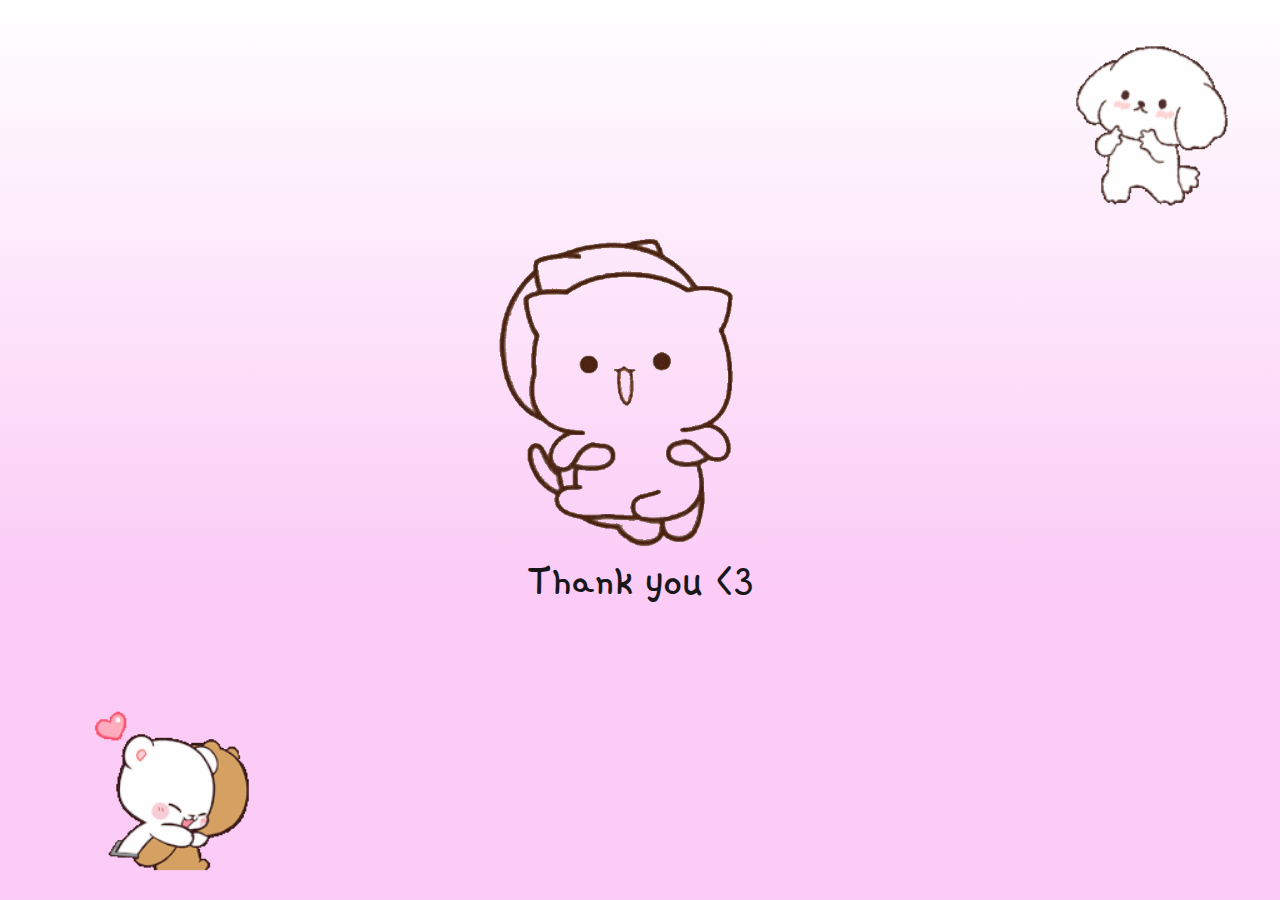
==== yay.html @ efdf66db "Add files via upload" ====
<!doctype html>
<html lang="en" data-theme="light">

<head>
    <meta charset="UTF-8" />
 <link rel="icon" type="image/svg+xml" href="./heart.png" />     
 <meta name="viewport" content="width=device-width, initial-scale=1.0" />
    <title>Yayyy</title>

  <link rel="stylesheet" href="./assets/style-Cu2KKoEu.css">
</head>

<body>
    <div class="flex flex-col h-[90%] justify-center items-center">

        <div class="flex justify-center items-center">
            <img id="gifImage" class="w-[350px]" src="yay.gif" alt="yay">
        </div>
        <div class="flex justify-center items-center mt-0 text-5xl">
            <p id="valentineText">Thank you &lt;3</p>
        </div>
        <div class="absolute bottom-5 left-5">
            <img src="hug.gif" class="w-[250px]">
        </div>
        <div class="absolute top-5 right-5">
            <img src="pup.gif" class="w-[250px]">
        </div>


</body>

</html>
---- assets/style-Cu2KKoEu.css ----
@import"https://fonts.googleapis.com/css2?family=Gamja+Flower&display=swap";/*! tailwindcss v4.0.6 | MIT License | https://tailwindcss.com */@layer theme{:root,:host{--font-sans:ui-sans-serif,system-ui,sans-serif,"Apple Color Emoji","Segoe UI Emoji","Segoe UI Symbol","Noto Color Emoji";--font-serif:ui-serif,Georgia,Cambria,"Times New Roman",Times,serif;--font-mono:ui-monospace,SFMono-Regular,Menlo,Monaco,Consolas,"Liberation Mono","Courier New",monospace;--color-red-50:oklch(.971 .013 17.38);--color-red-100:oklch(.936 .032 17.717);--color-red-200:oklch(.885 .062 18.334);--color-red-300:oklch(.808 .114 19.571);--color-red-400:oklch(.704 .191 22.216);--color-red-500:oklch(.637 .237 25.331);--color-red-600:oklch(.577 .245 27.325);--color-red-700:oklch(.505 .213 27.518);--color-red-800:oklch(.444 .177 26.899);--color-red-900:oklch(.396 .141 25.723);--color-red-950:oklch(.258 .092 26.042);--color-orange-50:oklch(.98 .016 73.684);--color-orange-100:oklch(.954 .038 75.164);--color-orange-200:oklch(.901 .076 70.697);--color-orange-300:oklch(.837 .128 66.29);--color-orange-400:oklch(.75 .183 55.934);--color-orange-500:oklch(.705 .213 47.604);--color-orange-600:oklch(.646 .222 41.116);--color-orange-700:oklch(.553 .195 38.402);--color-orange-800:oklch(.47 .157 37.304);--color-orange-900:oklch(.408 .123 38.172);--color-orange-950:oklch(.266 .079 36.259);--color-amber-50:oklch(.987 .022 95.277);--color-amber-100:oklch(.962 .059 95.617);--color-amber-200:oklch(.924 .12 95.746);--color-amber-300:oklch(.879 .169 91.605);--color-amber-400:oklch(.828 .189 84.429);--color-amber-500:oklch(.769 .188 70.08);--color-amber-600:oklch(.666 .179 58.318);--color-amber-700:oklch(.555 .163 48.998);--color-amber-800:oklch(.473 .137 46.201);--color-amber-900:oklch(.414 .112 45.904);--color-amber-950:oklch(.279 .077 45.635);--color-yellow-50:oklch(.987 .026 102.212);--color-yellow-100:oklch(.973 .071 103.193);--color-yellow-200:oklch(.945 .129 101.54);--color-yellow-300:oklch(.905 .182 98.111);--color-yellow-400:oklch(.852 .199 91.936);--color-yellow-500:oklch(.795 .184 86.047);--color-yellow-600:oklch(.681 .162 75.834);--color-yellow-700:oklch(.554 .135 66.442);--color-yellow-800:oklch(.476 .114 61.907);--color-yellow-900:oklch(.421 .095 57.708);--color-yellow-950:oklch(.286 .066 53.813);--color-lime-50:oklch(.986 .031 120.757);--color-lime-100:oklch(.967 .067 122.328);--color-lime-200:oklch(.938 .127 124.321);--color-lime-300:oklch(.897 .196 126.665);--color-lime-400:oklch(.841 .238 128.85);--color-lime-500:oklch(.768 .233 130.85);--color-lime-600:oklch(.648 .2 131.684);--color-lime-700:oklch(.532 .157 131.589);--color-lime-800:oklch(.453 .124 130.933);--color-lime-900:oklch(.405 .101 131.063);--color-lime-950:oklch(.274 .072 132.109);--color-green-50:oklch(.982 .018 155.826);--color-green-100:oklch(.962 .044 156.743);--color-green-200:oklch(.925 .084 155.995);--color-green-300:oklch(.871 .15 154.449);--color-green-400:oklch(.792 .209 151.711);--color-green-500:oklch(.723 .219 149.579);--color-green-600:oklch(.627 .194 149.214);--color-green-700:oklch(.527 .154 150.069);--color-green-800:oklch(.448 .119 151.328);--color-green-900:oklch(.393 .095 152.535);--color-green-950:oklch(.266 .065 152.934);--color-emerald-50:oklch(.979 .021 166.113);--color-emerald-100:oklch(.95 .052 163.051);--color-emerald-200:oklch(.905 .093 164.15);--color-emerald-300:oklch(.845 .143 164.978);--color-emerald-400:oklch(.765 .177 163.223);--color-emerald-500:oklch(.696 .17 162.48);--color-emerald-600:oklch(.596 .145 163.225);--color-emerald-700:oklch(.508 .118 165.612);--color-emerald-800:oklch(.432 .095 166.913);--color-emerald-900:oklch(.378 .077 168.94);--color-emerald-950:oklch(.262 .051 172.552);--color-teal-50:oklch(.984 .014 180.72);--color-teal-100:oklch(.953 .051 180.801);--color-teal-200:oklch(.91 .096 180.426);--color-teal-300:oklch(.855 .138 181.071);--color-teal-400:oklch(.777 .152 181.912);--color-teal-500:oklch(.704 .14 182.503);--color-teal-600:oklch(.6 .118 184.704);--color-teal-700:oklch(.511 .096 186.391);--color-teal-800:oklch(.437 .078 188.216);--color-teal-900:oklch(.386 .063 188.416);--color-teal-950:oklch(.277 .046 192.524);--color-cyan-50:oklch(.984 .019 200.873);--color-cyan-100:oklch(.956 .045 203.388);--color-cyan-200:oklch(.917 .08 205.041);--color-cyan-300:oklch(.865 .127 207.078);--color-cyan-400:oklch(.789 .154 211.53);--color-cyan-500:oklch(.715 .143 215.221);--color-cyan-600:oklch(.609 .126 221.723);--color-cyan-700:oklch(.52 .105 223.128);--color-cyan-800:oklch(.45 .085 224.283);--color-cyan-900:oklch(.398 .07 227.392);--color-cyan-950:oklch(.302 .056 229.695);--color-sky-50:oklch(.977 .013 236.62);--color-sky-100:oklch(.951 .026 236.824);--color-sky-200:oklch(.901 .058 230.902);--color-sky-300:oklch(.828 .111 230.318);--color-sky-400:oklch(.746 .16 232.661);--color-sky-500:oklch(.685 .169 237.323);--color-sky-600:oklch(.588 .158 241.966);--color-sky-700:oklch(.5 .134 242.749);--color-sky-800:oklch(.443 .11 240.79);--color-sky-900:oklch(.391 .09 240.876);--color-sky-950:oklch(.293 .066 243.157);--color-blue-50:oklch(.97 .014 254.604);--color-blue-100:oklch(.932 .032 255.585);--color-blue-200:oklch(.882 .059 254.128);--color-blue-300:oklch(.809 .105 251.813);--color-blue-400:oklch(.707 .165 254.624);--color-blue-500:oklch(.623 .214 259.815);--color-blue-600:oklch(.546 .245 262.881);--color-blue-700:oklch(.488 .243 264.376);--color-blue-800:oklch(.424 .199 265.638);--color-blue-900:oklch(.379 .146 265.522);--color-blue-950:oklch(.282 .091 267.935);--color-indigo-50:oklch(.962 .018 272.314);--color-indigo-100:oklch(.93 .034 272.788);--color-indigo-200:oklch(.87 .065 274.039);--color-indigo-300:oklch(.785 .115 274.713);--color-indigo-400:oklch(.673 .182 276.935);--color-indigo-500:oklch(.585 .233 277.117);--color-indigo-600:oklch(.511 .262 276.966);--color-indigo-700:oklch(.457 .24 277.023);--color-indigo-800:oklch(.398 .195 277.366);--color-indigo-900:oklch(.359 .144 278.697);--color-indigo-950:oklch(.257 .09 281.288);--color-violet-50:oklch(.969 .016 293.756);--color-violet-100:oklch(.943 .029 294.588);--color-violet-200:oklch(.894 .057 293.283);--color-violet-300:oklch(.811 .111 293.571);--color-violet-400:oklch(.702 .183 293.541);--color-violet-500:oklch(.606 .25 292.717);--color-violet-600:oklch(.541 .281 293.009);--color-violet-700:oklch(.491 .27 292.581);--color-violet-800:oklch(.432 .232 292.759);--color-violet-900:oklch(.38 .189 293.745);--color-violet-950:oklch(.283 .141 291.089);--color-purple-50:oklch(.977 .014 308.299);--color-purple-100:oklch(.946 .033 307.174);--color-purple-200:oklch(.902 .063 306.703);--color-purple-300:oklch(.827 .119 306.383);--color-purple-400:oklch(.714 .203 305.504);--color-purple-500:oklch(.627 .265 303.9);--color-purple-600:oklch(.558 .288 302.321);--color-purple-700:oklch(.496 .265 301.924);--color-purple-800:oklch(.438 .218 303.724);--color-purple-900:oklch(.381 .176 304.987);--color-purple-950:oklch(.291 .149 302.717);--color-fuchsia-50:oklch(.977 .017 320.058);--color-fuchsia-100:oklch(.952 .037 318.852);--color-fuchsia-200:oklch(.903 .076 319.62);--color-fuchsia-300:oklch(.833 .145 321.434);--color-fuchsia-400:oklch(.74 .238 322.16);--color-fuchsia-500:oklch(.667 .295 322.15);--color-fuchsia-600:oklch(.591 .293 322.896);--color-fuchsia-700:oklch(.518 .253 323.949);--color-fuchsia-800:oklch(.452 .211 324.591);--color-fuchsia-900:oklch(.401 .17 325.612);--color-fuchsia-950:oklch(.293 .136 325.661);--color-pink-50:oklch(.971 .014 343.198);--color-pink-100:oklch(.948 .028 342.258);--color-pink-200:oklch(.899 .061 343.231);--color-pink-300:oklch(.823 .12 346.018);--color-pink-400:oklch(.718 .202 349.761);--color-pink-500:oklch(.656 .241 354.308);--color-pink-600:oklch(.592 .249 .584);--color-pink-700:oklch(.525 .223 3.958);--color-pink-800:oklch(.459 .187 3.815);--color-pink-900:oklch(.408 .153 2.432);--color-pink-950:oklch(.284 .109 3.907);--color-rose-50:oklch(.969 .015 12.422);--color-rose-100:oklch(.941 .03 12.58);--color-rose-200:oklch(.892 .058 10.001);--color-rose-300:oklch(.81 .117 11.638);--color-rose-400:oklch(.712 .194 13.428);--color-rose-500:oklch(.645 .246 16.439);--color-rose-600:oklch(.586 .253 17.585);--color-rose-700:oklch(.514 .222 16.935);--color-rose-800:oklch(.455 .188 13.697);--color-rose-900:oklch(.41 .159 10.272);--color-rose-950:oklch(.271 .105 12.094);--color-slate-50:oklch(.984 .003 247.858);--color-slate-100:oklch(.968 .007 247.896);--color-slate-200:oklch(.929 .013 255.508);--color-slate-300:oklch(.869 .022 252.894);--color-slate-400:oklch(.704 .04 256.788);--color-slate-500:oklch(.554 .046 257.417);--color-slate-600:oklch(.446 .043 257.281);--color-slate-700:oklch(.372 .044 257.287);--color-slate-800:oklch(.279 .041 260.031);--color-slate-900:oklch(.208 .042 265.755);--color-slate-950:oklch(.129 .042 264.695);--color-gray-50:oklch(.985 .002 247.839);--color-gray-100:oklch(.967 .003 264.542);--color-gray-200:oklch(.928 .006 264.531);--color-gray-300:oklch(.872 .01 258.338);--color-gray-400:oklch(.707 .022 261.325);--color-gray-500:oklch(.551 .027 264.364);--color-gray-600:oklch(.446 .03 256.802);--color-gray-700:oklch(.373 .034 259.733);--color-gray-800:oklch(.278 .033 256.848);--color-gray-900:oklch(.21 .034 264.665);--color-gray-950:oklch(.13 .028 261.692);--color-zinc-50:oklch(.985 0 0);--color-zinc-100:oklch(.967 .001 286.375);--color-zinc-200:oklch(.92 .004 286.32);--color-zinc-300:oklch(.871 .006 286.286);--color-zinc-400:oklch(.705 .015 286.067);--color-zinc-500:oklch(.552 .016 285.938);--color-zinc-600:oklch(.442 .017 285.786);--color-zinc-700:oklch(.37 .013 285.805);--color-zinc-800:oklch(.274 .006 286.033);--color-zinc-900:oklch(.21 .006 285.885);--color-zinc-950:oklch(.141 .005 285.823);--color-neutral-50:oklch(.985 0 0);--color-neutral-100:oklch(.97 0 0);--color-neutral-200:oklch(.922 0 0);--color-neutral-300:oklch(.87 0 0);--color-neutral-400:oklch(.708 0 0);--color-neutral-500:oklch(.556 0 0);--color-neutral-600:oklch(.439 0 0);--color-neutral-700:oklch(.371 0 0);--color-neutral-800:oklch(.269 0 0);--color-neutral-900:oklch(.205 0 0);--color-neutral-950:oklch(.145 0 0);--color-stone-50:oklch(.985 .001 106.423);--color-stone-100:oklch(.97 .001 106.424);--color-stone-200:oklch(.923 .003 48.717);--color-stone-300:oklch(.869 .005 56.366);--color-stone-400:oklch(.709 .01 56.259);--color-stone-500:oklch(.553 .013 58.071);--color-stone-600:oklch(.444 .011 73.639);--color-stone-700:oklch(.374 .01 67.558);--color-stone-800:oklch(.268 .007 34.298);--color-stone-900:oklch(.216 .006 56.043);--color-stone-950:oklch(.147 .004 49.25);--color-black:#000;--color-white:#fff;--spacing:.25rem;--breakpoint-sm:40rem;--breakpoint-md:48rem;--breakpoint-lg:64rem;--breakpoint-xl:80rem;--breakpoint-2xl:96rem;--container-3xs:16rem;--container-2xs:18rem;--container-xs:20rem;--container-sm:24rem;--container-md:28rem;--container-lg:32rem;--container-xl:36rem;--container-2xl:42rem;--container-3xl:48rem;--container-4xl:56rem;--container-5xl:64rem;--container-6xl:72rem;--container-7xl:80rem;--text-xs:.75rem;--text-xs--line-height:calc(1/.75);--text-sm:.875rem;--text-sm--line-height:calc(1.25/.875);--text-base:1rem;--text-base--line-height: 1.5 ;--text-lg:1.125rem;--text-lg--line-height:calc(1.75/1.125);--text-xl:1.25rem;--text-xl--line-height:calc(1.75/1.25);--text-2xl:1.5rem;--text-2xl--line-height:calc(2/1.5);--text-3xl:1.875rem;--text-3xl--line-height: 1.2 ;--text-4xl:2.25rem;--text-4xl--line-height:calc(2.5/2.25);--text-5xl:3rem;--text-5xl--line-height:1;--text-6xl:3.75rem;--text-6xl--line-height:1;--text-7xl:4.5rem;--text-7xl--line-height:1;--text-8xl:6rem;--text-8xl--line-height:1;--text-9xl:8rem;--text-9xl--line-height:1;--font-weight-thin:100;--font-weight-extralight:200;--font-weight-light:300;--font-weight-normal:400;--font-weight-medium:500;--font-weight-semibold:600;--font-weight-bold:700;--font-weight-extrabold:800;--font-weight-black:900;--tracking-tighter:-.05em;--tracking-tight:-.025em;--tracking-normal:0em;--tracking-wide:.025em;--tracking-wider:.05em;--tracking-widest:.1em;--leading-tight:1.25;--leading-snug:1.375;--leading-normal:1.5;--leading-relaxed:1.625;--leading-loose:2;--radius-xs:.125rem;--radius-sm:.25rem;--radius-md:.375rem;--radius-lg:.5rem;--radius-xl:.75rem;--radius-2xl:1rem;--radius-3xl:1.5rem;--radius-4xl:2rem;--shadow-2xs:0 1px #0000000d;--shadow-xs:0 1px 2px 0 #0000000d;--shadow-sm:0 1px 3px 0 #0000001a,0 1px 2px -1px #0000001a;--shadow-md:0 4px 6px -1px #0000001a,0 2px 4px -2px #0000001a;--shadow-lg:0 10px 15px -3px #0000001a,0 4px 6px -4px #0000001a;--shadow-xl:0 20px 25px -5px #0000001a,0 8px 10px -6px #0000001a;--shadow-2xl:0 25px 50px -12px #00000040;--inset-shadow-2xs:inset 0 1px #0000000d;--inset-shadow-xs:inset 0 1px 1px #0000000d;--inset-shadow-sm:inset 0 2px 4px #0000000d;--drop-shadow-xs:0 1px 1px #0000000d;--drop-shadow-sm:0 1px 2px #00000026;--drop-shadow-md:0 3px 3px #0000001f;--drop-shadow-lg:0 4px 4px #00000026;--drop-shadow-xl:0 9px 7px #0000001a;--drop-shadow-2xl:0 25px 25px #00000026;--ease-in:cubic-bezier(.4,0,1,1);--ease-out:cubic-bezier(0,0,.2,1);--ease-in-out:cubic-bezier(.4,0,.2,1);--animate-spin:spin 1s linear infinite;--animate-ping:ping 1s cubic-bezier(0,0,.2,1)infinite;--animate-pulse:pulse 2s cubic-bezier(.4,0,.6,1)infinite;--animate-bounce:bounce 1s infinite;--blur-xs:4px;--blur-sm:8px;--blur-md:12px;--blur-lg:16px;--blur-xl:24px;--blur-2xl:40px;--blur-3xl:64px;--perspective-dramatic:100px;--perspective-near:300px;--perspective-normal:500px;--perspective-midrange:800px;--perspective-distant:1200px;--aspect-video:16/9;--default-transition-duration:.15s;--default-transition-timing-function:cubic-bezier(.4,0,.2,1);--default-font-family:var(--font-sans);--default-font-feature-settings:var(--font-sans--font-feature-settings);--default-font-variation-settings:var(--font-sans--font-variation-settings);--default-mono-font-family:var(--font-mono);--default-mono-font-feature-settings:var(--font-mono--font-feature-settings);--default-mono-font-variation-settings:var(--font-mono--font-variation-settings)}}@layer base{*,:after,:before,::backdrop{box-sizing:border-box;border:0 solid;margin:0;padding:0}html,:host{-webkit-text-size-adjust:100%;-moz-tab-size:4;tab-size:4;line-height:1.5;font-family:var(--default-font-family,ui-sans-serif,system-ui,sans-serif,"Apple Color Emoji","Segoe UI Emoji","Segoe UI Symbol","Noto Color Emoji");font-feature-settings:var(--default-font-feature-settings,normal);font-variation-settings:var(--default-font-variation-settings,normal);-webkit-tap-highlight-color:transparent}abbr:where([title]){-webkit-text-decoration:underline dotted;text-decoration:underline dotted}a{color:inherit;-webkit-text-decoration:inherit;text-decoration:inherit}b,strong{font-weight:bolder}code,kbd,samp,pre{font-family:var(--default-mono-font-family,ui-monospace,SFMono-Regular,Menlo,Monaco,Consolas,"Liberation Mono","Courier New",monospace);font-feature-settings:var(--default-mono-font-feature-settings,normal);font-variation-settings:var(--default-mono-font-variation-settings,normal);font-size:1em}small{font-size:80%}sub,sup{vertical-align:baseline;font-size:75%;line-height:0;position:relative}sub{bottom:-.25em}sup{top:-.5em}progress{vertical-align:baseline}summary{display:list-item}ol,ul,menu{list-style:none}img,svg,video,canvas,audio,iframe,embed,object{vertical-align:middle;display:block}button,input,select,optgroup,textarea{font:inherit;font-feature-settings:inherit;font-variation-settings:inherit;letter-spacing:inherit;color:inherit;opacity:1;background-color:#0000;border-radius:0}::file-selector-button{font:inherit;font-feature-settings:inherit;font-variation-settings:inherit;letter-spacing:inherit;color:inherit;opacity:1;background-color:#0000;border-radius:0}:where(select:is([multiple],[size])) optgroup{font-weight:bolder}:where(select:is([multiple],[size])) optgroup option{padding-inline-start:20px}::file-selector-button{margin-inline-end:4px}::-webkit-search-decoration{-webkit-appearance:none}::-webkit-date-and-time-value{min-height:1lh;text-align:inherit}::-webkit-datetime-edit{display:inline-flex}::-webkit-datetime-edit-fields-wrapper{padding:0}::-webkit-datetime-edit{padding-block:0}::-webkit-datetime-edit-year-field{padding-block:0}::-webkit-datetime-edit-month-field{padding-block:0}::-webkit-datetime-edit-day-field{padding-block:0}::-webkit-datetime-edit-hour-field{padding-block:0}::-webkit-datetime-edit-minute-field{padding-block:0}::-webkit-datetime-edit-second-field{padding-block:0}::-webkit-datetime-edit-millisecond-field{padding-block:0}::-webkit-datetime-edit-meridiem-field{padding-block:0}::-webkit-inner-spin-button{height:auto}::-webkit-outer-spin-button{height:auto}[hidden]:where(:not([hidden=until-found])){display:none!important}@media (prefers-color-scheme:dark){:root{color-scheme:dark;--color-base-100:oklch(25.33% .016 252.42);--color-base-200:oklch(23.26% .014 253.1);--color-base-300:oklch(21.15% .012 254.09);--color-base-content:oklch(97.807% .029 256.847);--color-primary:oklch(58% .233 277.117);--color-primary-content:oklch(96% .018 272.314);--color-secondary:oklch(65% .241 354.308);--color-secondary-content:oklch(94% .028 342.258);--color-accent:oklch(77% .152 181.912);--color-accent-content:oklch(38% .063 188.416);--color-neutral:oklch(14% .005 285.823);--color-neutral-content:oklch(92% .004 286.32);--color-info:oklch(74% .16 232.661);--color-info-content:oklch(29% .066 243.157);--color-success:oklch(76% .177 163.223);--color-success-content:oklch(37% .077 168.94);--color-warning:oklch(82% .189 84.429);--color-warning-content:oklch(41% .112 45.904);--color-error:oklch(71% .194 13.428);--color-error-content:oklch(27% .105 12.094);--radius-selector:.5rem;--radius-field:.25rem;--radius-box:.5rem;--size-selector:.25rem;--size-field:.25rem;--border:1px;--depth:1;--noise:0}}:root:has(input.theme-controller[value=light]:checked),[data-theme=light]{color-scheme:light;--color-base-100:oklch(100% 0 0);--color-base-200:oklch(98% 0 0);--color-base-300:oklch(95% 0 0);--color-base-content:oklch(21% .006 285.885);--color-primary:oklch(45% .24 277.023);--color-primary-content:oklch(93% .034 272.788);--color-secondary:oklch(65% .241 354.308);--color-secondary-content:oklch(94% .028 342.258);--color-accent:oklch(77% .152 181.912);--color-accent-content:oklch(38% .063 188.416);--color-neutral:oklch(14% .005 285.823);--color-neutral-content:oklch(92% .004 286.32);--color-info:oklch(74% .16 232.661);--color-info-content:oklch(29% .066 243.157);--color-success:oklch(76% .177 163.223);--color-success-content:oklch(37% .077 168.94);--color-warning:oklch(82% .189 84.429);--color-warning-content:oklch(41% .112 45.904);--color-error:oklch(71% .194 13.428);--color-error-content:oklch(27% .105 12.094);--radius-selector:.5rem;--radius-field:.25rem;--radius-box:.5rem;--size-selector:.25rem;--size-field:.25rem;--border:1px;--depth:1;--noise:0}:root:has(input.theme-controller[value=dark]:checked),[data-theme=dark]{color-scheme:dark;--color-base-100:oklch(25.33% .016 252.42);--color-base-200:oklch(23.26% .014 253.1);--color-base-300:oklch(21.15% .012 254.09);--color-base-content:oklch(97.807% .029 256.847);--color-primary:oklch(58% .233 277.117);--color-primary-content:oklch(96% .018 272.314);--color-secondary:oklch(65% .241 354.308);--color-secondary-content:oklch(94% .028 342.258);--color-accent:oklch(77% .152 181.912);--color-accent-content:oklch(38% .063 188.416);--color-neutral:oklch(14% .005 285.823);--color-neutral-content:oklch(92% .004 286.32);--color-info:oklch(74% .16 232.661);--color-info-content:oklch(29% .066 243.157);--color-success:oklch(76% .177 163.223);--color-success-content:oklch(37% .077 168.94);--color-warning:oklch(82% .189 84.429);--color-warning-content:oklch(41% .112 45.904);--color-error:oklch(71% .194 13.428);--color-error-content:oklch(27% .105 12.094);--radius-selector:.5rem;--radius-field:.25rem;--radius-box:.5rem;--size-selector:.25rem;--size-field:.25rem;--border:1px;--depth:1;--noise:0}:where(:root),:root:has(input.theme-controller[value=light]:checked),[data-theme=light]{color-scheme:light;--color-base-100:oklch(100% 0 0);--color-base-200:oklch(98% 0 0);--color-base-300:oklch(95% 0 0);--color-base-content:oklch(21% .006 285.885);--color-primary:oklch(45% .24 277.023);--color-primary-content:oklch(93% .034 272.788);--color-secondary:oklch(65% .241 354.308);--color-secondary-content:oklch(94% .028 342.258);--color-accent:oklch(77% .152 181.912);--color-accent-content:oklch(38% .063 188.416);--color-neutral:oklch(14% .005 285.823);--color-neutral-content:oklch(92% .004 286.32);--color-info:oklch(74% .16 232.661);--color-info-content:oklch(29% .066 243.157);--color-success:oklch(76% .177 163.223);--color-success-content:oklch(37% .077 168.94);--color-warning:oklch(82% .189 84.429);--color-warning-content:oklch(41% .112 45.904);--color-error:oklch(71% .194 13.428);--color-error-content:oklch(27% .105 12.094);--radius-selector:.5rem;--radius-field:.25rem;--radius-box:.5rem;--size-selector:.25rem;--size-field:.25rem;--border:1px;--depth:1;--noise:0}:root{--fx-noise:url("data:image/svg+xml,%3Csvg xmlns='http://www.w3.org/2000/svg'%3E%3Cfilter id='a'%3E%3CfeTurbulence type='fractalNoise' baseFrequency='1.34' numOctaves='4' stitchTiles='stitch'%3E%3C/feTurbulence%3E%3C/filter%3E%3Crect width='100%25' height='100%25' filter='url(%23a)' opacity='0.2'%3E%3C/rect%3E%3C/svg%3E")}.chat{--mask-chat:url("data:image/svg+xml,%3csvg width='13' height='13' xmlns='http://www.w3.org/2000/svg'%3e%3cpath fill='black' d='M0 11.5004C0 13.0004 2 13.0004 2 13.0004H12H13V0.00036329L12.5 0C12.5 0 11.977 2.09572 11.8581 2.50033C11.6075 3.35237 10.9149 4.22374 9 5.50036C6 7.50036 0 10.0004 0 11.5004Z'/%3e%3c/svg%3e")}.tooltip{--mask-tooltip:url("data:image/svg+xml,%3Csvg width='10' height='4' viewBox='0 0 8 4' fill='none' xmlns='http://www.w3.org/2000/svg'%3E%3Cpath d='M0.500009 1C3.5 1 3.00001 4 5.00001 4C7 4 6.5 1 9.5 1C10 1 10 0.499897 10 0H0C-1.99338e-08 0.5 0 1 0.500009 1Z' fill='black'/%3E%3C/svg%3E%0A")}:root,[data-theme]{background-color:var(--0root-bg,var(--color-base-100));color:var(--color-base-content)}*,:after,::backdrop,:before{box-sizing:border-box;border:0 solid;margin:0;padding:0}::file-selector-button{box-sizing:border-box;border:0 solid;margin:0;padding:0}:host,html{line-height:1.5;font-family:var(--default-font-family,ui-sans-serif,system-ui,sans-serif,"Apple Color Emoji","Segoe UI Emoji","Segoe UI Symbol","Noto Color Emoji");webkit-tap-highlight-color:#0000}body{line-height:inherit}hr{height:0;color:inherit;border-top-width:1px}h1,h2,h3,h4,h5,h6{font-size:inherit;font-weight:inherit}a{color:inherit;webkit-text-decoration:inherit;-webkit-text-decoration:inherit;text-decoration:inherit}table{text-indent:0;border-color:inherit;border-collapse:collapse}button,input,optgroup,select,textarea{font:inherit;font-feature-settings:inherit;font-variation-settings:inherit;letter-spacing:inherit;color:inherit;background:0 0}::file-selector-button{font:inherit;font-feature-settings:inherit;font-variation-settings:inherit;letter-spacing:inherit;color:inherit;background:0 0}input:where(:not([type=button],[type=reset],[type=submit])),select,textarea{border-width:1px}button,input:where([type=button],[type=reset],[type=submit]){-webkit-appearance:button;-moz-appearance:button;appearance:button}::file-selector-button{-webkit-appearance:button;-moz-appearance:button;appearance:button}:-moz-focusring{outline:auto}:-moz-ui-invalid{box-shadow:none}::-webkit-search-decoration{webkit-appearance:none}menu,ol,ul{list-style:none}textarea{resize:vertical}::placeholder{opacity:1;color:color-mix(in oklch,currentColor 50%,#0000)}audio,canvas,embed,iframe,img,object,svg,video{vertical-align:middle;display:block}img,video{max-width:100%;height:auto}:where(:root:has(.modal-open,.modal[open],.modal:target,.modal-toggle:checked,.drawer:not(.drawer-open)>.drawer-toggle:checked)){scrollbar-gutter:stable;background-image:linear-gradient(var(--color-base-100),var(--color-base-100));--root-bg:color-mix(in srgb,var(--color-base-100),oklch(0% 0 0) 40%)}@property --radialprogress{syntax: "<percentage>"; inherits: true; initial-value: 0%;}:root:has(.modal-open,.modal[open],.modal:target,.modal-toggle:checked,.drawer:not([class*=drawer-open])>.drawer-toggle:checked){overflow:hidden}:root{scrollbar-color:color-mix(in oklch,currentColor 35%,#0000)#0000}}@layer components;@layer utilities{.btn{cursor:pointer;text-align:center;vertical-align:middle;outline-offset:2px;webkit-user-select:none;-webkit-user-select:none;user-select:none;padding-inline:var(--0btn-p);color:var(--0btn-fg);height:var(--0size);outline-color:var(--0btn-color,var(--color-base-content));background-color:var(--0btn-bg);background-size:auto,calc(var(--noise)*100%);background-image:none,var(--0btn-noise);border-width:var(--border);border-style:solid;border-color:var(--0btn-border);text-shadow:0 .5px oklch(100% 0 0/calc(var(--depth)*.15));box-shadow:0 .5px 0 .5px oklch(100% 0 0/calc(var(--depth)*6%)) inset,var(--0btn-shadow);--size:calc(var(--size-field,.25rem)*10);--btn-bg:var(--0btn-color,var(--color-base-200));--btn-fg:var(--color-base-content);--btn-p:1rem;--btn-border:color-mix(in oklab,var(--0btn-bg),#000 calc(var(--depth)*5%));--btn-shadow:0 3px 2px -2px color-mix(in oklab,var(--0btn-bg)calc(var(--depth)*30%),#0000),0 4px 3px -2px color-mix(in oklab,var(--0btn-bg)calc(var(--depth)*30%),#0000);--btn-noise:var(--0fx-noise);border-start-start-radius:var(--0join-ss,var(--radius-field));border-start-end-radius:var(--0join-se,var(--radius-field));border-end-end-radius:var(--0join-ee,var(--radius-field));border-end-start-radius:var(--0join-es,var(--radius-field));flex-wrap:nowrap;flex-shrink:0;justify-content:center;align-items:center;gap:.375rem;font-size:.875rem;font-weight:600;text-decoration-line:none;transition-property:color,background-color,border-color,box-shadow;transition-duration:.2s;transition-timing-function:cubic-bezier(0,0,.2,1);display:inline-flex}.btn:hover{--btn-bg:color-mix(in oklab,var(--0btn-color,var(--color-base-200)),#000 7%)}.btn.btn-active{--btn-bg:color-mix(in oklab,var(--0btn-color,var(--color-base-200)),#000 7%);--btn-shadow:0 0 0 0 oklch(0% 0 0/0),0 0 0 0 oklch(0% 0 0/0);isolation:isolate}.btn:focus-visible{outline-width:2px;outline-style:solid}.btn:active:not(.btn-active){--btn-bg:color-mix(in oklab,var(--0btn-color,var(--color-base-200)),#000 5%);--btn-border:color-mix(in oklab,var(--0btn-color,var(--color-base-200)),#000 7%);--btn-shadow:0 0 0 0 oklch(0% 0 0/0),0 0 0 0 oklch(0% 0 0/0);translate:0 .5px}.btn:is(:disabled,[disabled],.btn-disabled){pointer-events:none;--btn-border:#0000;--btn-noise:none;--btn-fg:color-mix(in oklch,var(--color-base-content)20%,#0000)}.btn:is(:disabled,[disabled],.btn-disabled):not(.btn-link,.btn-ghost){background-color:color-mix(in oklab,var(--color-base-content)10%,transparent);box-shadow:none}.btn:is(:disabled,[disabled],.btn-disabled):hover{pointer-events:none;background-color:color-mix(in oklab,var(--color-neutral)20%,transparent);--btn-border:#0000;--btn-fg:color-mix(in oklch,var(--color-base-content)20%,#0000)}.btn:is(input[type=checkbox],input[type=radio]){-webkit-appearance:none;-moz-appearance:none;appearance:none}.btn:is(input[type=checkbox],input[type=radio]):after{content:attr(aria-label)}.btn:is(input[type=checkbox],input[type=radio]):checked{--btn-color:var(--color-primary);--btn-bg:var(--color-primary);--btn-fg:var(--color-primary-content);--btn-border:var(--color-primary)}.btn:is(input[type=checkbox],input[type=radio]):checked:focus-visible{outline-color:var(--color-primary)}.btn:is(input[type=checkbox],input[type=radio]):checked:hover{--btn-bg:color-mix(in oklab,var(--color-primary)90%,#000);--btn-border:color-mix(in oklab,var(--color-primary)90%,#000)}.modal{pointer-events:none;visibility:hidden;width:100%;max-width:none;height:100%;max-height:none;color:inherit;transition:transform .3s ease-out,visibility 0s allow-discrete,opacity .1s ease-out;overscroll-behavior:contain;z-index:999;background-color:#0000;place-items:center;margin:0;padding:0;display:grid;position:fixed;top:0;right:0;bottom:0;left:0;overflow:hidden}.modal:not(dialog:not(.modal-open)),.modal::backdrop{opacity:1;transition:display .3s ease-out allow-discrete,opacity .3s ease-out,visibility .3s ease-out allow-discrete;background-color:#0006}@starting-style{.modal:not(dialog:not(.modal-open)){visibility:hidden}}@starting-style{.modal:not(dialog:not(.modal-open)){opacity:0}}.modal.modal-open,.modal[open],.modal:target{pointer-events:auto;visibility:visible;opacity:1}@starting-style{:is(.modal.modal-open,.modal[open],.modal:target){visibility:hidden}}@starting-style{:is(.modal.modal-open,.modal[open],.modal:target){opacity:0}}:is(.modal.modal-open,.modal[open],.modal:target) .modal-box{opacity:1;translate:0;scale:1}.absolute{position:absolute}.fixed{position:fixed}.top-5{top:calc(var(--spacing)*5)}.right-5{right:calc(var(--spacing)*5)}.bottom-5{bottom:calc(var(--spacing)*5)}.left-5{left:calc(var(--spacing)*5)}.modal-box{border-top-left-radius:var(--modal-tl,var(--radius-box));border-top-right-radius:var(--modal-tr,var(--radius-box));border-bottom-left-radius:var(--modal-bl,var(--radius-box));border-bottom-right-radius:var(--modal-br,var(--radius-box));background-color:var(--color-base-100);border-top-left-radius:var(--0modal-tl,var(--radius-box));border-top-right-radius:var(--0modal-tr,var(--radius-box));border-bottom-left-radius:var(--0modal-bl,var(--radius-box));border-bottom-right-radius:var(--0modal-br,var(--radius-box));opacity:0;overscroll-behavior:contain;grid-row-start:1;grid-column-start:1;width:91.6667%;max-width:32rem;max-height:100vh;padding:1.5rem;transition:translate .3s ease-out,scale .3s ease-out,opacity .2s ease-out 50ms,box-shadow .3s ease-out;overflow-y:auto;scale:95%;box-shadow:0 25px 50px -12px #00000040}.container{width:100%}@media (width>=40rem){.container{max-width:40rem}}@media (width>=48rem){.container{max-width:48rem}}@media (width>=64rem){.container{max-width:64rem}}@media (width>=80rem){.container{max-width:80rem}}@media (width>=96rem){.container{max-width:96rem}}.modal-action{justify-content:flex-end;gap:.5rem;margin-top:1.5rem;display:flex}.mt-0{margin-top:calc(var(--spacing)*0)}.mt-6{margin-top:calc(var(--spacing)*6)}.label{white-space:nowrap;color:color-mix(in oklab,currentColor 60%,transparent);align-items:center;gap:.375rem;display:inline-flex}.label:has(input){cursor:pointer}.flex{display:flex}.h-\[90\%\]{height:90%}.w-\[250px\]{width:250px}.w-\[350px\]{width:350px}.w-\[400px\]{width:400px}.w-full{width:100%}.scale-100{--tw-scale-x:100%;--tw-scale-y:100%;--tw-scale-z:100%;scale:var(--tw-scale-x)var(--tw-scale-y)}.transform{transform:var(--tw-rotate-x)var(--tw-rotate-y)var(--tw-rotate-z)var(--tw-skew-x)var(--tw-skew-y)}.link{cursor:pointer;text-decoration-line:underline}.link:focus{outline-style:none}@media (forced-colors:active){.link:focus{outline-offset:2px;outline:2px solid #0000}}.link:focus-visible{outline-offset:2px;outline:2px solid}.flex-col{flex-direction:column}.items-center{align-items:center}.justify-center{justify-content:center}:where(.space-x-16>:not(:last-child)){--tw-space-x-reverse:0;margin-inline-start:calc(calc(var(--spacing)*16)*var(--tw-space-x-reverse));margin-inline-end:calc(calc(var(--spacing)*16)*calc(1 - var(--tw-space-x-reverse)))}.bg-green-400{background-color:var(--color-green-400)}.bg-red-400{background-color:var(--color-red-400)}.px-2{padding-inline:calc(var(--spacing)*2)}.px-4{padding-inline:calc(var(--spacing)*4)}.text-2xl{font-size:var(--text-2xl);line-height:var(--tw-leading,var(--text-2xl--line-height))}.text-3xl{font-size:var(--text-3xl);line-height:var(--tw-leading,var(--text-3xl--line-height))}.text-4xl{font-size:var(--text-4xl);line-height:var(--tw-leading,var(--text-4xl--line-height))}.text-5xl{font-size:var(--text-5xl);line-height:var(--tw-leading,var(--text-5xl--line-height))}.transition{transition-property:color,background-color,border-color,outline-color,text-decoration-color,fill,stroke,--tw-gradient-from,--tw-gradient-via,--tw-gradient-to,opacity,box-shadow,transform,translate,scale,rotate,filter,-webkit-backdrop-filter,backdrop-filter;transition-timing-function:var(--tw-ease,var(--default-transition-timing-function));transition-duration:var(--tw-duration,var(--default-transition-duration))}}:root{background:linear-gradient(#ffffffc1,#f688eb6e 65%);font-family:Gamja Flower,serif;font-style:normal;font-weight:400}body{height:100vh}.yn{border-style:solid;border-width:1px;border-radius:12px}@keyframes dropdown{0%{opacity:0}}@keyframes rating{0%,40%{filter:brightness(1.05)contrast(1.05);scale:1.1}}@keyframes radio{0%{padding:5px}50%{padding:3px}}@keyframes progress{50%{background-position-x:-115%}}@keyframes skeleton{0%{background-position:150%}to{background-position:-50%}}@keyframes toast{0%{opacity:0;scale:.9}to{opacity:1;scale:1}}@keyframes spin{to{transform:rotate(360deg)}}@keyframes ping{75%,to{opacity:0;transform:scale(2)}}@keyframes pulse{50%{opacity:.5}}@keyframes bounce{0%,to{animation-timing-function:cubic-bezier(.8,0,1,1);transform:translateY(-25%)}50%{animation-timing-function:cubic-bezier(0,0,.2,1);transform:none}}@property --tw-scale-x{syntax:"*";inherits:false;initial-value:1}@property --tw-scale-y{syntax:"*";inherits:false;initial-value:1}@property --tw-scale-z{syntax:"*";inherits:false;initial-value:1}@property --tw-rotate-x{syntax:"*";inherits:false;initial-value:rotateX(0)}@property --tw-rotate-y{syntax:"*";inherits:false;initial-value:rotateY(0)}@property --tw-rotate-z{syntax:"*";inherits:false;initial-value:rotateZ(0)}@property --tw-skew-x{syntax:"*";inherits:false;initial-value:skewX(0)}@property --tw-skew-y{syntax:"*";inherits:false;initial-value:skewY(0)}@property --tw-space-x-reverse{syntax:"*";inherits:false;initial-value:0}
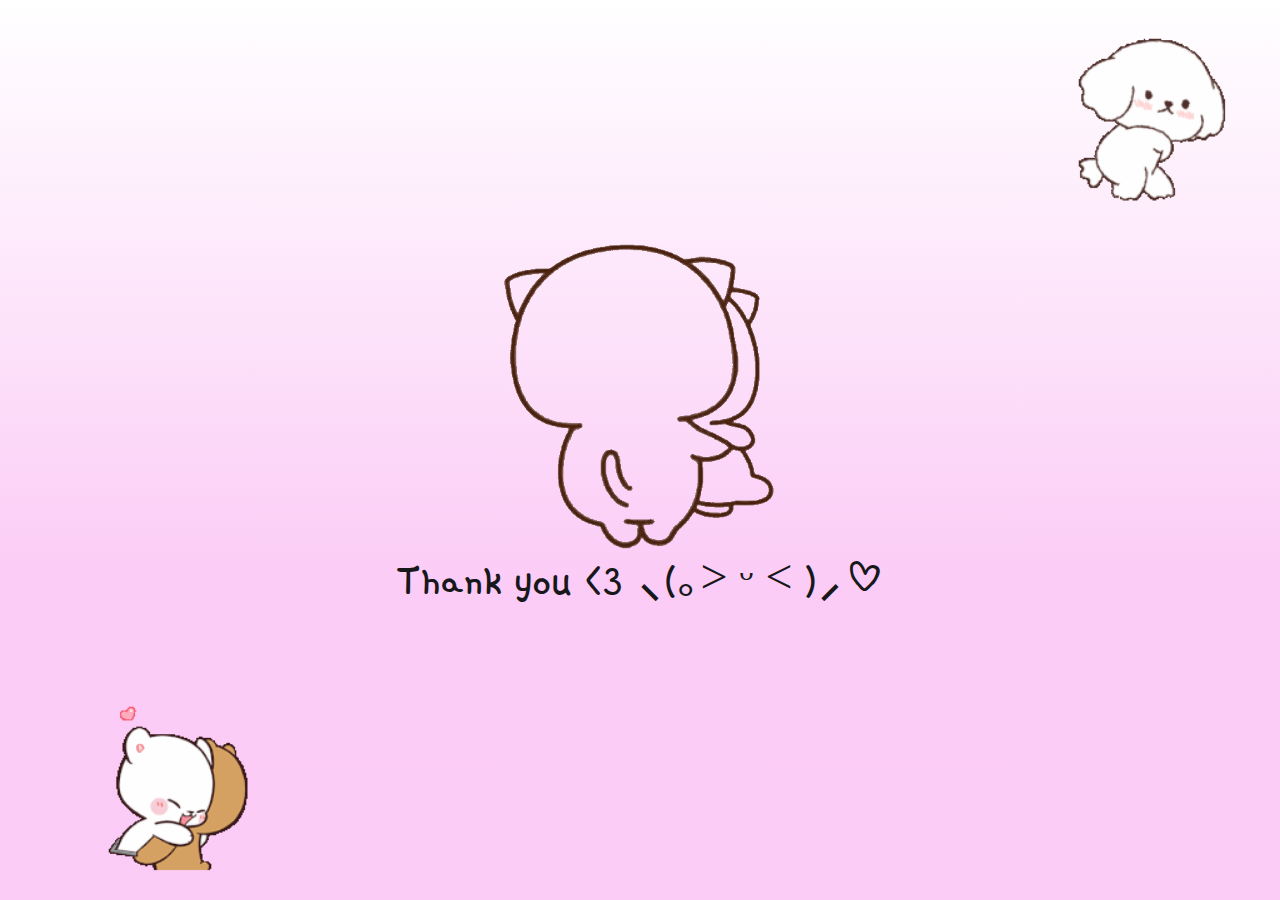
==== commit 8a800da8: "add emoticons" ====
--- a/yay.html
+++ b/yay.html
@@ -17,7 +17,7 @@
             <img id="gifImage" class="w-[350px]" src="yay.gif" alt="yay">
         </div>
         <div class="flex justify-center items-center mt-0 text-5xl">
-            <p id="valentineText">Thank you &lt;3</p>
+            <p id="valentineText">Thank you &lt;3 ⸜(｡˃ ᵕ ˂ )⸝♡</p>
         </div>
         <div class="absolute bottom-5 left-5">
             <img src="hug.gif" class="w-[250px]">
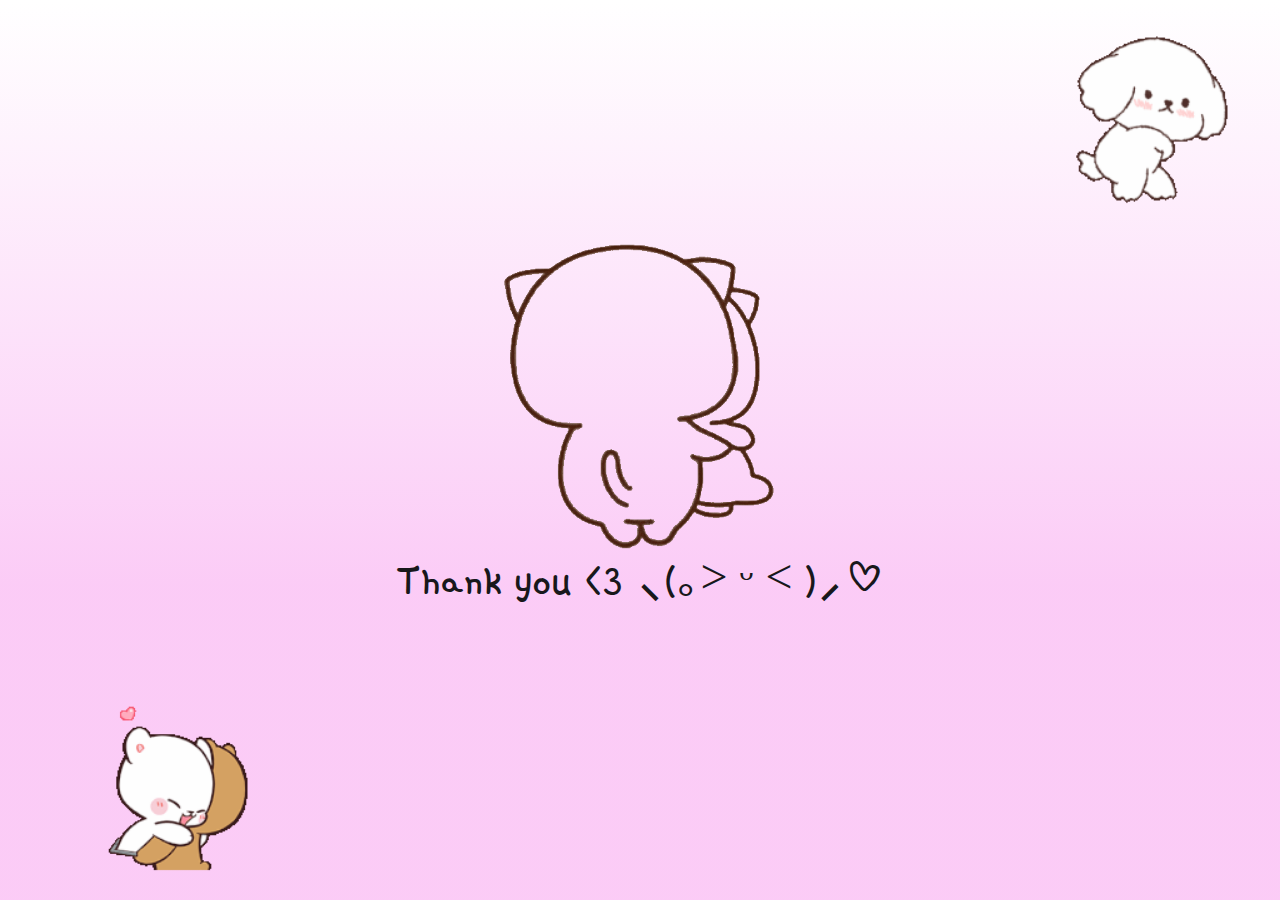
==== commit 8c7b885d: "Made mobile responsive." ====
--- a/yay.html
+++ b/yay.html
@@ -3,11 +3,12 @@
 
 <head>
     <meta charset="UTF-8" />
- <link rel="icon" type="image/svg+xml" href="./heart.png" />     
- <meta name="viewport" content="width=device-width, initial-scale=1.0" />
+
+    <link rel="icon" type="image/svg+xml" href="./heart.png" /> 
+    <meta name="viewport" content="width=device-width, initial-scale=1.0" />
     <title>Yayyy</title>
 
-  <link rel="stylesheet" href="./assets/style-Cu2KKoEu.css">
+  <link rel="stylesheet" href="./assets/style-ZW7BhkGF.css">
 </head>
 
 <body>
@@ -16,7 +17,7 @@
         <div class="flex justify-center items-center">
             <img id="gifImage" class="w-[350px]" src="yay.gif" alt="yay">
         </div>
-        <div class="flex justify-center items-center mt-0 text-5xl">
+        <div class="flex justify-center items-center mt-0 text-4xl md:text-5xl">
             <p id="valentineText">Thank you &lt;3 ⸜(｡˃ ᵕ ˂ )⸝♡</p>
         </div>
         <div class="absolute bottom-5 left-5">
--- a/assets/style-ZW7BhkGF.css
+++ b/assets/style-ZW7BhkGF.css
@@ -0,0 +1 @@
+@import"https://fonts.googleapis.com/css2?family=Gamja+Flower&display=swap";/*! tailwindcss v4.0.6 | MIT License | https://tailwindcss.com */@layer theme{:root,:host{--font-sans:ui-sans-serif,system-ui,sans-serif,"Apple Color Emoji","Segoe UI Emoji","Segoe UI Symbol","Noto Color Emoji";--font-serif:ui-serif,Georgia,Cambria,"Times New Roman",Times,serif;--font-mono:ui-monospace,SFMono-Regular,Menlo,Monaco,Consolas,"Liberation Mono","Courier New",monospace;--color-red-50:oklch(.971 .013 17.38);--color-red-100:oklch(.936 .032 17.717);--color-red-200:oklch(.885 .062 18.334);--color-red-300:oklch(.808 .114 19.571);--color-red-400:oklch(.704 .191 22.216);--color-red-500:oklch(.637 .237 25.331);--color-red-600:oklch(.577 .245 27.325);--color-red-700:oklch(.505 .213 27.518);--color-red-800:oklch(.444 .177 26.899);--color-red-900:oklch(.396 .141 25.723);--color-red-950:oklch(.258 .092 26.042);--color-orange-50:oklch(.98 .016 73.684);--color-orange-100:oklch(.954 .038 75.164);--color-orange-200:oklch(.901 .076 70.697);--color-orange-300:oklch(.837 .128 66.29);--color-orange-400:oklch(.75 .183 55.934);--color-orange-500:oklch(.705 .213 47.604);--color-orange-600:oklch(.646 .222 41.116);--color-orange-700:oklch(.553 .195 38.402);--color-orange-800:oklch(.47 .157 37.304);--color-orange-900:oklch(.408 .123 38.172);--color-orange-950:oklch(.266 .079 36.259);--color-amber-50:oklch(.987 .022 95.277);--color-amber-100:oklch(.962 .059 95.617);--color-amber-200:oklch(.924 .12 95.746);--color-amber-300:oklch(.879 .169 91.605);--color-amber-400:oklch(.828 .189 84.429);--color-amber-500:oklch(.769 .188 70.08);--color-amber-600:oklch(.666 .179 58.318);--color-amber-700:oklch(.555 .163 48.998);--color-amber-800:oklch(.473 .137 46.201);--color-amber-900:oklch(.414 .112 45.904);--color-amber-950:oklch(.279 .077 45.635);--color-yellow-50:oklch(.987 .026 102.212);--color-yellow-100:oklch(.973 .071 103.193);--color-yellow-200:oklch(.945 .129 101.54);--color-yellow-300:oklch(.905 .182 98.111);--color-yellow-400:oklch(.852 .199 91.936);--color-yellow-500:oklch(.795 .184 86.047);--color-yellow-600:oklch(.681 .162 75.834);--color-yellow-700:oklch(.554 .135 66.442);--color-yellow-800:oklch(.476 .114 61.907);--color-yellow-900:oklch(.421 .095 57.708);--color-yellow-950:oklch(.286 .066 53.813);--color-lime-50:oklch(.986 .031 120.757);--color-lime-100:oklch(.967 .067 122.328);--color-lime-200:oklch(.938 .127 124.321);--color-lime-300:oklch(.897 .196 126.665);--color-lime-400:oklch(.841 .238 128.85);--color-lime-500:oklch(.768 .233 130.85);--color-lime-600:oklch(.648 .2 131.684);--color-lime-700:oklch(.532 .157 131.589);--color-lime-800:oklch(.453 .124 130.933);--color-lime-900:oklch(.405 .101 131.063);--color-lime-950:oklch(.274 .072 132.109);--color-green-50:oklch(.982 .018 155.826);--color-green-100:oklch(.962 .044 156.743);--color-green-200:oklch(.925 .084 155.995);--color-green-300:oklch(.871 .15 154.449);--color-green-400:oklch(.792 .209 151.711);--color-green-500:oklch(.723 .219 149.579);--color-green-600:oklch(.627 .194 149.214);--color-green-700:oklch(.527 .154 150.069);--color-green-800:oklch(.448 .119 151.328);--color-green-900:oklch(.393 .095 152.535);--color-green-950:oklch(.266 .065 152.934);--color-emerald-50:oklch(.979 .021 166.113);--color-emerald-100:oklch(.95 .052 163.051);--color-emerald-200:oklch(.905 .093 164.15);--color-emerald-300:oklch(.845 .143 164.978);--color-emerald-400:oklch(.765 .177 163.223);--color-emerald-500:oklch(.696 .17 162.48);--color-emerald-600:oklch(.596 .145 163.225);--color-emerald-700:oklch(.508 .118 165.612);--color-emerald-800:oklch(.432 .095 166.913);--color-emerald-900:oklch(.378 .077 168.94);--color-emerald-950:oklch(.262 .051 172.552);--color-teal-50:oklch(.984 .014 180.72);--color-teal-100:oklch(.953 .051 180.801);--color-teal-200:oklch(.91 .096 180.426);--color-teal-300:oklch(.855 .138 181.071);--color-teal-400:oklch(.777 .152 181.912);--color-teal-500:oklch(.704 .14 182.503);--color-teal-600:oklch(.6 .118 184.704);--color-teal-700:oklch(.511 .096 186.391);--color-teal-800:oklch(.437 .078 188.216);--color-teal-900:oklch(.386 .063 188.416);--color-teal-950:oklch(.277 .046 192.524);--color-cyan-50:oklch(.984 .019 200.873);--color-cyan-100:oklch(.956 .045 203.388);--color-cyan-200:oklch(.917 .08 205.041);--color-cyan-300:oklch(.865 .127 207.078);--color-cyan-400:oklch(.789 .154 211.53);--color-cyan-500:oklch(.715 .143 215.221);--color-cyan-600:oklch(.609 .126 221.723);--color-cyan-700:oklch(.52 .105 223.128);--color-cyan-800:oklch(.45 .085 224.283);--color-cyan-900:oklch(.398 .07 227.392);--color-cyan-950:oklch(.302 .056 229.695);--color-sky-50:oklch(.977 .013 236.62);--color-sky-100:oklch(.951 .026 236.824);--color-sky-200:oklch(.901 .058 230.902);--color-sky-300:oklch(.828 .111 230.318);--color-sky-400:oklch(.746 .16 232.661);--color-sky-500:oklch(.685 .169 237.323);--color-sky-600:oklch(.588 .158 241.966);--color-sky-700:oklch(.5 .134 242.749);--color-sky-800:oklch(.443 .11 240.79);--color-sky-900:oklch(.391 .09 240.876);--color-sky-950:oklch(.293 .066 243.157);--color-blue-50:oklch(.97 .014 254.604);--color-blue-100:oklch(.932 .032 255.585);--color-blue-200:oklch(.882 .059 254.128);--color-blue-300:oklch(.809 .105 251.813);--color-blue-400:oklch(.707 .165 254.624);--color-blue-500:oklch(.623 .214 259.815);--color-blue-600:oklch(.546 .245 262.881);--color-blue-700:oklch(.488 .243 264.376);--color-blue-800:oklch(.424 .199 265.638);--color-blue-900:oklch(.379 .146 265.522);--color-blue-950:oklch(.282 .091 267.935);--color-indigo-50:oklch(.962 .018 272.314);--color-indigo-100:oklch(.93 .034 272.788);--color-indigo-200:oklch(.87 .065 274.039);--color-indigo-300:oklch(.785 .115 274.713);--color-indigo-400:oklch(.673 .182 276.935);--color-indigo-500:oklch(.585 .233 277.117);--color-indigo-600:oklch(.511 .262 276.966);--color-indigo-700:oklch(.457 .24 277.023);--color-indigo-800:oklch(.398 .195 277.366);--color-indigo-900:oklch(.359 .144 278.697);--color-indigo-950:oklch(.257 .09 281.288);--color-violet-50:oklch(.969 .016 293.756);--color-violet-100:oklch(.943 .029 294.588);--color-violet-200:oklch(.894 .057 293.283);--color-violet-300:oklch(.811 .111 293.571);--color-violet-400:oklch(.702 .183 293.541);--color-violet-500:oklch(.606 .25 292.717);--color-violet-600:oklch(.541 .281 293.009);--color-violet-700:oklch(.491 .27 292.581);--color-violet-800:oklch(.432 .232 292.759);--color-violet-900:oklch(.38 .189 293.745);--color-violet-950:oklch(.283 .141 291.089);--color-purple-50:oklch(.977 .014 308.299);--color-purple-100:oklch(.946 .033 307.174);--color-purple-200:oklch(.902 .063 306.703);--color-purple-300:oklch(.827 .119 306.383);--color-purple-400:oklch(.714 .203 305.504);--color-purple-500:oklch(.627 .265 303.9);--color-purple-600:oklch(.558 .288 302.321);--color-purple-700:oklch(.496 .265 301.924);--color-purple-800:oklch(.438 .218 303.724);--color-purple-900:oklch(.381 .176 304.987);--color-purple-950:oklch(.291 .149 302.717);--color-fuchsia-50:oklch(.977 .017 320.058);--color-fuchsia-100:oklch(.952 .037 318.852);--color-fuchsia-200:oklch(.903 .076 319.62);--color-fuchsia-300:oklch(.833 .145 321.434);--color-fuchsia-400:oklch(.74 .238 322.16);--color-fuchsia-500:oklch(.667 .295 322.15);--color-fuchsia-600:oklch(.591 .293 322.896);--color-fuchsia-700:oklch(.518 .253 323.949);--color-fuchsia-800:oklch(.452 .211 324.591);--color-fuchsia-900:oklch(.401 .17 325.612);--color-fuchsia-950:oklch(.293 .136 325.661);--color-pink-50:oklch(.971 .014 343.198);--color-pink-100:oklch(.948 .028 342.258);--color-pink-200:oklch(.899 .061 343.231);--color-pink-300:oklch(.823 .12 346.018);--color-pink-400:oklch(.718 .202 349.761);--color-pink-500:oklch(.656 .241 354.308);--color-pink-600:oklch(.592 .249 .584);--color-pink-700:oklch(.525 .223 3.958);--color-pink-800:oklch(.459 .187 3.815);--color-pink-900:oklch(.408 .153 2.432);--color-pink-950:oklch(.284 .109 3.907);--color-rose-50:oklch(.969 .015 12.422);--color-rose-100:oklch(.941 .03 12.58);--color-rose-200:oklch(.892 .058 10.001);--color-rose-300:oklch(.81 .117 11.638);--color-rose-400:oklch(.712 .194 13.428);--color-rose-500:oklch(.645 .246 16.439);--color-rose-600:oklch(.586 .253 17.585);--color-rose-700:oklch(.514 .222 16.935);--color-rose-800:oklch(.455 .188 13.697);--color-rose-900:oklch(.41 .159 10.272);--color-rose-950:oklch(.271 .105 12.094);--color-slate-50:oklch(.984 .003 247.858);--color-slate-100:oklch(.968 .007 247.896);--color-slate-200:oklch(.929 .013 255.508);--color-slate-300:oklch(.869 .022 252.894);--color-slate-400:oklch(.704 .04 256.788);--color-slate-500:oklch(.554 .046 257.417);--color-slate-600:oklch(.446 .043 257.281);--color-slate-700:oklch(.372 .044 257.287);--color-slate-800:oklch(.279 .041 260.031);--color-slate-900:oklch(.208 .042 265.755);--color-slate-950:oklch(.129 .042 264.695);--color-gray-50:oklch(.985 .002 247.839);--color-gray-100:oklch(.967 .003 264.542);--color-gray-200:oklch(.928 .006 264.531);--color-gray-300:oklch(.872 .01 258.338);--color-gray-400:oklch(.707 .022 261.325);--color-gray-500:oklch(.551 .027 264.364);--color-gray-600:oklch(.446 .03 256.802);--color-gray-700:oklch(.373 .034 259.733);--color-gray-800:oklch(.278 .033 256.848);--color-gray-900:oklch(.21 .034 264.665);--color-gray-950:oklch(.13 .028 261.692);--color-zinc-50:oklch(.985 0 0);--color-zinc-100:oklch(.967 .001 286.375);--color-zinc-200:oklch(.92 .004 286.32);--color-zinc-300:oklch(.871 .006 286.286);--color-zinc-400:oklch(.705 .015 286.067);--color-zinc-500:oklch(.552 .016 285.938);--color-zinc-600:oklch(.442 .017 285.786);--color-zinc-700:oklch(.37 .013 285.805);--color-zinc-800:oklch(.274 .006 286.033);--color-zinc-900:oklch(.21 .006 285.885);--color-zinc-950:oklch(.141 .005 285.823);--color-neutral-50:oklch(.985 0 0);--color-neutral-100:oklch(.97 0 0);--color-neutral-200:oklch(.922 0 0);--color-neutral-300:oklch(.87 0 0);--color-neutral-400:oklch(.708 0 0);--color-neutral-500:oklch(.556 0 0);--color-neutral-600:oklch(.439 0 0);--color-neutral-700:oklch(.371 0 0);--color-neutral-800:oklch(.269 0 0);--color-neutral-900:oklch(.205 0 0);--color-neutral-950:oklch(.145 0 0);--color-stone-50:oklch(.985 .001 106.423);--color-stone-100:oklch(.97 .001 106.424);--color-stone-200:oklch(.923 .003 48.717);--color-stone-300:oklch(.869 .005 56.366);--color-stone-400:oklch(.709 .01 56.259);--color-stone-500:oklch(.553 .013 58.071);--color-stone-600:oklch(.444 .011 73.639);--color-stone-700:oklch(.374 .01 67.558);--color-stone-800:oklch(.268 .007 34.298);--color-stone-900:oklch(.216 .006 56.043);--color-stone-950:oklch(.147 .004 49.25);--color-black:#000;--color-white:#fff;--spacing:.25rem;--breakpoint-sm:40rem;--breakpoint-md:48rem;--breakpoint-lg:64rem;--breakpoint-xl:80rem;--breakpoint-2xl:96rem;--container-3xs:16rem;--container-2xs:18rem;--container-xs:20rem;--container-sm:24rem;--container-md:28rem;--container-lg:32rem;--container-xl:36rem;--container-2xl:42rem;--container-3xl:48rem;--container-4xl:56rem;--container-5xl:64rem;--container-6xl:72rem;--container-7xl:80rem;--text-xs:.75rem;--text-xs--line-height:calc(1/.75);--text-sm:.875rem;--text-sm--line-height:calc(1.25/.875);--text-base:1rem;--text-base--line-height: 1.5 ;--text-lg:1.125rem;--text-lg--line-height:calc(1.75/1.125);--text-xl:1.25rem;--text-xl--line-height:calc(1.75/1.25);--text-2xl:1.5rem;--text-2xl--line-height:calc(2/1.5);--text-3xl:1.875rem;--text-3xl--line-height: 1.2 ;--text-4xl:2.25rem;--text-4xl--line-height:calc(2.5/2.25);--text-5xl:3rem;--text-5xl--line-height:1;--text-6xl:3.75rem;--text-6xl--line-height:1;--text-7xl:4.5rem;--text-7xl--line-height:1;--text-8xl:6rem;--text-8xl--line-height:1;--text-9xl:8rem;--text-9xl--line-height:1;--font-weight-thin:100;--font-weight-extralight:200;--font-weight-light:300;--font-weight-normal:400;--font-weight-medium:500;--font-weight-semibold:600;--font-weight-bold:700;--font-weight-extrabold:800;--font-weight-black:900;--tracking-tighter:-.05em;--tracking-tight:-.025em;--tracking-normal:0em;--tracking-wide:.025em;--tracking-wider:.05em;--tracking-widest:.1em;--leading-tight:1.25;--leading-snug:1.375;--leading-normal:1.5;--leading-relaxed:1.625;--leading-loose:2;--radius-xs:.125rem;--radius-sm:.25rem;--radius-md:.375rem;--radius-lg:.5rem;--radius-xl:.75rem;--radius-2xl:1rem;--radius-3xl:1.5rem;--radius-4xl:2rem;--shadow-2xs:0 1px #0000000d;--shadow-xs:0 1px 2px 0 #0000000d;--shadow-sm:0 1px 3px 0 #0000001a,0 1px 2px -1px #0000001a;--shadow-md:0 4px 6px -1px #0000001a,0 2px 4px -2px #0000001a;--shadow-lg:0 10px 15px -3px #0000001a,0 4px 6px -4px #0000001a;--shadow-xl:0 20px 25px -5px #0000001a,0 8px 10px -6px #0000001a;--shadow-2xl:0 25px 50px -12px #00000040;--inset-shadow-2xs:inset 0 1px #0000000d;--inset-shadow-xs:inset 0 1px 1px #0000000d;--inset-shadow-sm:inset 0 2px 4px #0000000d;--drop-shadow-xs:0 1px 1px #0000000d;--drop-shadow-sm:0 1px 2px #00000026;--drop-shadow-md:0 3px 3px #0000001f;--drop-shadow-lg:0 4px 4px #00000026;--drop-shadow-xl:0 9px 7px #0000001a;--drop-shadow-2xl:0 25px 25px #00000026;--ease-in:cubic-bezier(.4,0,1,1);--ease-out:cubic-bezier(0,0,.2,1);--ease-in-out:cubic-bezier(.4,0,.2,1);--animate-spin:spin 1s linear infinite;--animate-ping:ping 1s cubic-bezier(0,0,.2,1)infinite;--animate-pulse:pulse 2s cubic-bezier(.4,0,.6,1)infinite;--animate-bounce:bounce 1s infinite;--blur-xs:4px;--blur-sm:8px;--blur-md:12px;--blur-lg:16px;--blur-xl:24px;--blur-2xl:40px;--blur-3xl:64px;--perspective-dramatic:100px;--perspective-near:300px;--perspective-normal:500px;--perspective-midrange:800px;--perspective-distant:1200px;--aspect-video:16/9;--default-transition-duration:.15s;--default-transition-timing-function:cubic-bezier(.4,0,.2,1);--default-font-family:var(--font-sans);--default-font-feature-settings:var(--font-sans--font-feature-settings);--default-font-variation-settings:var(--font-sans--font-variation-settings);--default-mono-font-family:var(--font-mono);--default-mono-font-feature-settings:var(--font-mono--font-feature-settings);--default-mono-font-variation-settings:var(--font-mono--font-variation-settings)}}@layer base{*,:after,:before,::backdrop{box-sizing:border-box;border:0 solid;margin:0;padding:0}html,:host{-webkit-text-size-adjust:100%;-moz-tab-size:4;tab-size:4;line-height:1.5;font-family:var(--default-font-family,ui-sans-serif,system-ui,sans-serif,"Apple Color Emoji","Segoe UI Emoji","Segoe UI Symbol","Noto Color Emoji");font-feature-settings:var(--default-font-feature-settings,normal);font-variation-settings:var(--default-font-variation-settings,normal);-webkit-tap-highlight-color:transparent}abbr:where([title]){-webkit-text-decoration:underline dotted;text-decoration:underline dotted}a{color:inherit;-webkit-text-decoration:inherit;text-decoration:inherit}b,strong{font-weight:bolder}code,kbd,samp,pre{font-family:var(--default-mono-font-family,ui-monospace,SFMono-Regular,Menlo,Monaco,Consolas,"Liberation Mono","Courier New",monospace);font-feature-settings:var(--default-mono-font-feature-settings,normal);font-variation-settings:var(--default-mono-font-variation-settings,normal);font-size:1em}small{font-size:80%}sub,sup{vertical-align:baseline;font-size:75%;line-height:0;position:relative}sub{bottom:-.25em}sup{top:-.5em}progress{vertical-align:baseline}summary{display:list-item}ol,ul,menu{list-style:none}img,svg,video,canvas,audio,iframe,embed,object{vertical-align:middle;display:block}button,input,select,optgroup,textarea{font:inherit;font-feature-settings:inherit;font-variation-settings:inherit;letter-spacing:inherit;color:inherit;opacity:1;background-color:#0000;border-radius:0}::file-selector-button{font:inherit;font-feature-settings:inherit;font-variation-settings:inherit;letter-spacing:inherit;color:inherit;opacity:1;background-color:#0000;border-radius:0}:where(select:is([multiple],[size])) optgroup{font-weight:bolder}:where(select:is([multiple],[size])) optgroup option{padding-inline-start:20px}::file-selector-button{margin-inline-end:4px}::-webkit-search-decoration{-webkit-appearance:none}::-webkit-date-and-time-value{min-height:1lh;text-align:inherit}::-webkit-datetime-edit{display:inline-flex}::-webkit-datetime-edit-fields-wrapper{padding:0}::-webkit-datetime-edit{padding-block:0}::-webkit-datetime-edit-year-field{padding-block:0}::-webkit-datetime-edit-month-field{padding-block:0}::-webkit-datetime-edit-day-field{padding-block:0}::-webkit-datetime-edit-hour-field{padding-block:0}::-webkit-datetime-edit-minute-field{padding-block:0}::-webkit-datetime-edit-second-field{padding-block:0}::-webkit-datetime-edit-millisecond-field{padding-block:0}::-webkit-datetime-edit-meridiem-field{padding-block:0}::-webkit-inner-spin-button{height:auto}::-webkit-outer-spin-button{height:auto}[hidden]:where(:not([hidden=until-found])){display:none!important}@media (prefers-color-scheme:dark){:root{color-scheme:dark;--color-base-100:oklch(25.33% .016 252.42);--color-base-200:oklch(23.26% .014 253.1);--color-base-300:oklch(21.15% .012 254.09);--color-base-content:oklch(97.807% .029 256.847);--color-primary:oklch(58% .233 277.117);--color-primary-content:oklch(96% .018 272.314);--color-secondary:oklch(65% .241 354.308);--color-secondary-content:oklch(94% .028 342.258);--color-accent:oklch(77% .152 181.912);--color-accent-content:oklch(38% .063 188.416);--color-neutral:oklch(14% .005 285.823);--color-neutral-content:oklch(92% .004 286.32);--color-info:oklch(74% .16 232.661);--color-info-content:oklch(29% .066 243.157);--color-success:oklch(76% .177 163.223);--color-success-content:oklch(37% .077 168.94);--color-warning:oklch(82% .189 84.429);--color-warning-content:oklch(41% .112 45.904);--color-error:oklch(71% .194 13.428);--color-error-content:oklch(27% .105 12.094);--radius-selector:.5rem;--radius-field:.25rem;--radius-box:.5rem;--size-selector:.25rem;--size-field:.25rem;--border:1px;--depth:1;--noise:0}}:root:has(input.theme-controller[value=light]:checked),[data-theme=light]{color-scheme:light;--color-base-100:oklch(100% 0 0);--color-base-200:oklch(98% 0 0);--color-base-300:oklch(95% 0 0);--color-base-content:oklch(21% .006 285.885);--color-primary:oklch(45% .24 277.023);--color-primary-content:oklch(93% .034 272.788);--color-secondary:oklch(65% .241 354.308);--color-secondary-content:oklch(94% .028 342.258);--color-accent:oklch(77% .152 181.912);--color-accent-content:oklch(38% .063 188.416);--color-neutral:oklch(14% .005 285.823);--color-neutral-content:oklch(92% .004 286.32);--color-info:oklch(74% .16 232.661);--color-info-content:oklch(29% .066 243.157);--color-success:oklch(76% .177 163.223);--color-success-content:oklch(37% .077 168.94);--color-warning:oklch(82% .189 84.429);--color-warning-content:oklch(41% .112 45.904);--color-error:oklch(71% .194 13.428);--color-error-content:oklch(27% .105 12.094);--radius-selector:.5rem;--radius-field:.25rem;--radius-box:.5rem;--size-selector:.25rem;--size-field:.25rem;--border:1px;--depth:1;--noise:0}:root:has(input.theme-controller[value=dark]:checked),[data-theme=dark]{color-scheme:dark;--color-base-100:oklch(25.33% .016 252.42);--color-base-200:oklch(23.26% .014 253.1);--color-base-300:oklch(21.15% .012 254.09);--color-base-content:oklch(97.807% .029 256.847);--color-primary:oklch(58% .233 277.117);--color-primary-content:oklch(96% .018 272.314);--color-secondary:oklch(65% .241 354.308);--color-secondary-content:oklch(94% .028 342.258);--color-accent:oklch(77% .152 181.912);--color-accent-content:oklch(38% .063 188.416);--color-neutral:oklch(14% .005 285.823);--color-neutral-content:oklch(92% .004 286.32);--color-info:oklch(74% .16 232.661);--color-info-content:oklch(29% .066 243.157);--color-success:oklch(76% .177 163.223);--color-success-content:oklch(37% .077 168.94);--color-warning:oklch(82% .189 84.429);--color-warning-content:oklch(41% .112 45.904);--color-error:oklch(71% .194 13.428);--color-error-content:oklch(27% .105 12.094);--radius-selector:.5rem;--radius-field:.25rem;--radius-box:.5rem;--size-selector:.25rem;--size-field:.25rem;--border:1px;--depth:1;--noise:0}:where(:root),:root:has(input.theme-controller[value=light]:checked),[data-theme=light]{color-scheme:light;--color-base-100:oklch(100% 0 0);--color-base-200:oklch(98% 0 0);--color-base-300:oklch(95% 0 0);--color-base-content:oklch(21% .006 285.885);--color-primary:oklch(45% .24 277.023);--color-primary-content:oklch(93% .034 272.788);--color-secondary:oklch(65% .241 354.308);--color-secondary-content:oklch(94% .028 342.258);--color-accent:oklch(77% .152 181.912);--color-accent-content:oklch(38% .063 188.416);--color-neutral:oklch(14% .005 285.823);--color-neutral-content:oklch(92% .004 286.32);--color-info:oklch(74% .16 232.661);--color-info-content:oklch(29% .066 243.157);--color-success:oklch(76% .177 163.223);--color-success-content:oklch(37% .077 168.94);--color-warning:oklch(82% .189 84.429);--color-warning-content:oklch(41% .112 45.904);--color-error:oklch(71% .194 13.428);--color-error-content:oklch(27% .105 12.094);--radius-selector:.5rem;--radius-field:.25rem;--radius-box:.5rem;--size-selector:.25rem;--size-field:.25rem;--border:1px;--depth:1;--noise:0}:root{--fx-noise:url("data:image/svg+xml,%3Csvg xmlns='http://www.w3.org/2000/svg'%3E%3Cfilter id='a'%3E%3CfeTurbulence type='fractalNoise' baseFrequency='1.34' numOctaves='4' stitchTiles='stitch'%3E%3C/feTurbulence%3E%3C/filter%3E%3Crect width='100%25' height='100%25' filter='url(%23a)' opacity='0.2'%3E%3C/rect%3E%3C/svg%3E")}.chat{--mask-chat:url("data:image/svg+xml,%3csvg width='13' height='13' xmlns='http://www.w3.org/2000/svg'%3e%3cpath fill='black' d='M0 11.5004C0 13.0004 2 13.0004 2 13.0004H12H13V0.00036329L12.5 0C12.5 0 11.977 2.09572 11.8581 2.50033C11.6075 3.35237 10.9149 4.22374 9 5.50036C6 7.50036 0 10.0004 0 11.5004Z'/%3e%3c/svg%3e")}.tooltip{--mask-tooltip:url("data:image/svg+xml,%3Csvg width='10' height='4' viewBox='0 0 8 4' fill='none' xmlns='http://www.w3.org/2000/svg'%3E%3Cpath d='M0.500009 1C3.5 1 3.00001 4 5.00001 4C7 4 6.5 1 9.5 1C10 1 10 0.499897 10 0H0C-1.99338e-08 0.5 0 1 0.500009 1Z' fill='black'/%3E%3C/svg%3E%0A")}:root,[data-theme]{background-color:var(--0root-bg,var(--color-base-100));color:var(--color-base-content)}*,:after,::backdrop,:before{box-sizing:border-box;border:0 solid;margin:0;padding:0}::file-selector-button{box-sizing:border-box;border:0 solid;margin:0;padding:0}:host,html{line-height:1.5;font-family:var(--default-font-family,ui-sans-serif,system-ui,sans-serif,"Apple Color Emoji","Segoe UI Emoji","Segoe UI Symbol","Noto Color Emoji");webkit-tap-highlight-color:#0000}body{line-height:inherit}hr{height:0;color:inherit;border-top-width:1px}h1,h2,h3,h4,h5,h6{font-size:inherit;font-weight:inherit}a{color:inherit;webkit-text-decoration:inherit;-webkit-text-decoration:inherit;text-decoration:inherit}table{text-indent:0;border-color:inherit;border-collapse:collapse}button,input,optgroup,select,textarea{font:inherit;font-feature-settings:inherit;font-variation-settings:inherit;letter-spacing:inherit;color:inherit;background:0 0}::file-selector-button{font:inherit;font-feature-settings:inherit;font-variation-settings:inherit;letter-spacing:inherit;color:inherit;background:0 0}input:where(:not([type=button],[type=reset],[type=submit])),select,textarea{border-width:1px}button,input:where([type=button],[type=reset],[type=submit]){-webkit-appearance:button;-moz-appearance:button;appearance:button}::file-selector-button{-webkit-appearance:button;-moz-appearance:button;appearance:button}:-moz-focusring{outline:auto}:-moz-ui-invalid{box-shadow:none}::-webkit-search-decoration{webkit-appearance:none}menu,ol,ul{list-style:none}textarea{resize:vertical}::placeholder{opacity:1;color:color-mix(in oklch,currentColor 50%,#0000)}audio,canvas,embed,iframe,img,object,svg,video{vertical-align:middle;display:block}img,video{max-width:100%;height:auto}:where(:root:has(.modal-open,.modal[open],.modal:target,.modal-toggle:checked,.drawer:not(.drawer-open)>.drawer-toggle:checked)){scrollbar-gutter:stable;background-image:linear-gradient(var(--color-base-100),var(--color-base-100));--root-bg:color-mix(in srgb,var(--color-base-100),oklch(0% 0 0) 40%)}@property --radialprogress{syntax: "<percentage>"; inherits: true; initial-value: 0%;}:root:has(.modal-open,.modal[open],.modal:target,.modal-toggle:checked,.drawer:not([class*=drawer-open])>.drawer-toggle:checked){overflow:hidden}:root{scrollbar-color:color-mix(in oklch,currentColor 35%,#0000)#0000}}@layer components;@layer utilities{.btn{cursor:pointer;text-align:center;vertical-align:middle;outline-offset:2px;webkit-user-select:none;-webkit-user-select:none;user-select:none;padding-inline:var(--0btn-p);color:var(--0btn-fg);height:var(--0size);outline-color:var(--0btn-color,var(--color-base-content));background-color:var(--0btn-bg);background-size:auto,calc(var(--noise)*100%);background-image:none,var(--0btn-noise);border-width:var(--border);border-style:solid;border-color:var(--0btn-border);text-shadow:0 .5px oklch(100% 0 0/calc(var(--depth)*.15));box-shadow:0 .5px 0 .5px oklch(100% 0 0/calc(var(--depth)*6%)) inset,var(--0btn-shadow);--size:calc(var(--size-field,.25rem)*10);--btn-bg:var(--0btn-color,var(--color-base-200));--btn-fg:var(--color-base-content);--btn-p:1rem;--btn-border:color-mix(in oklab,var(--0btn-bg),#000 calc(var(--depth)*5%));--btn-shadow:0 3px 2px -2px color-mix(in oklab,var(--0btn-bg)calc(var(--depth)*30%),#0000),0 4px 3px -2px color-mix(in oklab,var(--0btn-bg)calc(var(--depth)*30%),#0000);--btn-noise:var(--0fx-noise);border-start-start-radius:var(--0join-ss,var(--radius-field));border-start-end-radius:var(--0join-se,var(--radius-field));border-end-end-radius:var(--0join-ee,var(--radius-field));border-end-start-radius:var(--0join-es,var(--radius-field));flex-wrap:nowrap;flex-shrink:0;justify-content:center;align-items:center;gap:.375rem;font-size:.875rem;font-weight:600;text-decoration-line:none;transition-property:color,background-color,border-color,box-shadow;transition-duration:.2s;transition-timing-function:cubic-bezier(0,0,.2,1);display:inline-flex}.btn:hover{--btn-bg:color-mix(in oklab,var(--0btn-color,var(--color-base-200)),#000 7%)}.btn.btn-active{--btn-bg:color-mix(in oklab,var(--0btn-color,var(--color-base-200)),#000 7%);--btn-shadow:0 0 0 0 oklch(0% 0 0/0),0 0 0 0 oklch(0% 0 0/0);isolation:isolate}.btn:focus-visible{outline-width:2px;outline-style:solid}.btn:active:not(.btn-active){--btn-bg:color-mix(in oklab,var(--0btn-color,var(--color-base-200)),#000 5%);--btn-border:color-mix(in oklab,var(--0btn-color,var(--color-base-200)),#000 7%);--btn-shadow:0 0 0 0 oklch(0% 0 0/0),0 0 0 0 oklch(0% 0 0/0);translate:0 .5px}.btn:is(:disabled,[disabled],.btn-disabled){pointer-events:none;--btn-border:#0000;--btn-noise:none;--btn-fg:color-mix(in oklch,var(--color-base-content)20%,#0000)}.btn:is(:disabled,[disabled],.btn-disabled):not(.btn-link,.btn-ghost){background-color:color-mix(in oklab,var(--color-base-content)10%,transparent);box-shadow:none}.btn:is(:disabled,[disabled],.btn-disabled):hover{pointer-events:none;background-color:color-mix(in oklab,var(--color-neutral)20%,transparent);--btn-border:#0000;--btn-fg:color-mix(in oklch,var(--color-base-content)20%,#0000)}.btn:is(input[type=checkbox],input[type=radio]){-webkit-appearance:none;-moz-appearance:none;appearance:none}.btn:is(input[type=checkbox],input[type=radio]):after{content:attr(aria-label)}.btn:is(input[type=checkbox],input[type=radio]):checked{--btn-color:var(--color-primary);--btn-bg:var(--color-primary);--btn-fg:var(--color-primary-content);--btn-border:var(--color-primary)}.btn:is(input[type=checkbox],input[type=radio]):checked:focus-visible{outline-color:var(--color-primary)}.btn:is(input[type=checkbox],input[type=radio]):checked:hover{--btn-bg:color-mix(in oklab,var(--color-primary)90%,#000);--btn-border:color-mix(in oklab,var(--color-primary)90%,#000)}.modal{pointer-events:none;visibility:hidden;width:100%;max-width:none;height:100%;max-height:none;color:inherit;transition:transform .3s ease-out,visibility 0s allow-discrete,opacity .1s ease-out;overscroll-behavior:contain;z-index:999;background-color:#0000;place-items:center;margin:0;padding:0;display:grid;position:fixed;top:0;right:0;bottom:0;left:0;overflow:hidden}.modal:not(dialog:not(.modal-open)),.modal::backdrop{opacity:1;transition:display .3s ease-out allow-discrete,opacity .3s ease-out,visibility .3s ease-out allow-discrete;background-color:#0006}@starting-style{.modal:not(dialog:not(.modal-open)){visibility:hidden}}@starting-style{.modal:not(dialog:not(.modal-open)){opacity:0}}.modal.modal-open,.modal[open],.modal:target{pointer-events:auto;visibility:visible;opacity:1}@starting-style{:is(.modal.modal-open,.modal[open],.modal:target){visibility:hidden}}@starting-style{:is(.modal.modal-open,.modal[open],.modal:target){opacity:0}}:is(.modal.modal-open,.modal[open],.modal:target) .modal-box{opacity:1;translate:0;scale:1}.absolute{position:absolute}.fixed{position:fixed}.top-5{top:calc(var(--spacing)*5)}.right-5{right:calc(var(--spacing)*5)}.bottom-5{bottom:calc(var(--spacing)*5)}.left-5{left:calc(var(--spacing)*5)}.modal-box{border-top-left-radius:var(--modal-tl,var(--radius-box));border-top-right-radius:var(--modal-tr,var(--radius-box));border-bottom-left-radius:var(--modal-bl,var(--radius-box));border-bottom-right-radius:var(--modal-br,var(--radius-box));background-color:var(--color-base-100);border-top-left-radius:var(--0modal-tl,var(--radius-box));border-top-right-radius:var(--0modal-tr,var(--radius-box));border-bottom-left-radius:var(--0modal-bl,var(--radius-box));border-bottom-right-radius:var(--0modal-br,var(--radius-box));opacity:0;overscroll-behavior:contain;grid-row-start:1;grid-column-start:1;width:91.6667%;max-width:32rem;max-height:100vh;padding:1.5rem;transition:translate .3s ease-out,scale .3s ease-out,opacity .2s ease-out 50ms,box-shadow .3s ease-out;overflow-y:auto;scale:95%;box-shadow:0 25px 50px -12px #00000040}.container{width:100%}@media (width>=40rem){.container{max-width:40rem}}@media (width>=48rem){.container{max-width:48rem}}@media (width>=64rem){.container{max-width:64rem}}@media (width>=80rem){.container{max-width:80rem}}@media (width>=96rem){.container{max-width:96rem}}.modal-action{justify-content:flex-end;gap:.5rem;margin-top:1.5rem;display:flex}.mt-0{margin-top:calc(var(--spacing)*0)}.mt-6{margin-top:calc(var(--spacing)*6)}.label{white-space:nowrap;color:color-mix(in oklab,currentColor 60%,transparent);align-items:center;gap:.375rem;display:inline-flex}.label:has(input){cursor:pointer}.flex{display:flex}.h-\[90\%\]{height:90%}.w-\[250px\]{width:250px}.w-\[350px\]{width:350px}.w-\[400px\]{width:400px}.w-full{width:100%}.scale-100{--tw-scale-x:100%;--tw-scale-y:100%;--tw-scale-z:100%;scale:var(--tw-scale-x)var(--tw-scale-y)}.transform{transform:var(--tw-rotate-x)var(--tw-rotate-y)var(--tw-rotate-z)var(--tw-skew-x)var(--tw-skew-y)}.link{cursor:pointer;text-decoration-line:underline}.link:focus{outline-style:none}@media (forced-colors:active){.link:focus{outline-offset:2px;outline:2px solid #0000}}.link:focus-visible{outline-offset:2px;outline:2px solid}.flex-col{flex-direction:column}.items-center{align-items:center}.justify-center{justify-content:center}:where(.space-x-16>:not(:last-child)){--tw-space-x-reverse:0;margin-inline-start:calc(calc(var(--spacing)*16)*var(--tw-space-x-reverse));margin-inline-end:calc(calc(var(--spacing)*16)*calc(1 - var(--tw-space-x-reverse)))}.bg-green-400{background-color:var(--color-green-400)}.bg-red-400{background-color:var(--color-red-400)}.px-2{padding-inline:calc(var(--spacing)*2)}.px-4{padding-inline:calc(var(--spacing)*4)}.text-2xl{font-size:var(--text-2xl);line-height:var(--tw-leading,var(--text-2xl--line-height))}.text-3xl{font-size:var(--text-3xl);line-height:var(--tw-leading,var(--text-3xl--line-height))}.text-4xl{font-size:var(--text-4xl);line-height:var(--tw-leading,var(--text-4xl--line-height))}.transition{transition-property:color,background-color,border-color,outline-color,text-decoration-color,fill,stroke,--tw-gradient-from,--tw-gradient-via,--tw-gradient-to,opacity,box-shadow,transform,translate,scale,rotate,filter,-webkit-backdrop-filter,backdrop-filter;transition-timing-function:var(--tw-ease,var(--default-transition-timing-function));transition-duration:var(--tw-duration,var(--default-transition-duration))}@media (width>=48rem){.md\:text-4xl{font-size:var(--text-4xl);line-height:var(--tw-leading,var(--text-4xl--line-height))}.md\:text-5xl{font-size:var(--text-5xl);line-height:var(--tw-leading,var(--text-5xl--line-height))}}}:root{background:linear-gradient(#ffffffc1,#f688eb6e 65%);font-family:Gamja Flower,serif;font-style:normal;font-weight:400}body{height:100vh}.yn{border-style:solid;border-width:1px;border-radius:12px}@keyframes dropdown{0%{opacity:0}}@keyframes rating{0%,40%{filter:brightness(1.05)contrast(1.05);scale:1.1}}@keyframes radio{0%{padding:5px}50%{padding:3px}}@keyframes progress{50%{background-position-x:-115%}}@keyframes skeleton{0%{background-position:150%}to{background-position:-50%}}@keyframes toast{0%{opacity:0;scale:.9}to{opacity:1;scale:1}}@keyframes spin{to{transform:rotate(360deg)}}@keyframes ping{75%,to{opacity:0;transform:scale(2)}}@keyframes pulse{50%{opacity:.5}}@keyframes bounce{0%,to{animation-timing-function:cubic-bezier(.8,0,1,1);transform:translateY(-25%)}50%{animation-timing-function:cubic-bezier(0,0,.2,1);transform:none}}@property --tw-scale-x{syntax:"*";inherits:false;initial-value:1}@property --tw-scale-y{syntax:"*";inherits:false;initial-value:1}@property --tw-scale-z{syntax:"*";inherits:false;initial-value:1}@property --tw-rotate-x{syntax:"*";inherits:false;initial-value:rotateX(0)}@property --tw-rotate-y{syntax:"*";inherits:false;initial-value:rotateY(0)}@property --tw-rotate-z{syntax:"*";inherits:false;initial-value:rotateZ(0)}@property --tw-skew-x{syntax:"*";inherits:false;initial-value:skewX(0)}@property --tw-skew-y{syntax:"*";inherits:false;initial-value:skewY(0)}@property --tw-space-x-reverse{syntax:"*";inherits:false;initial-value:0}
